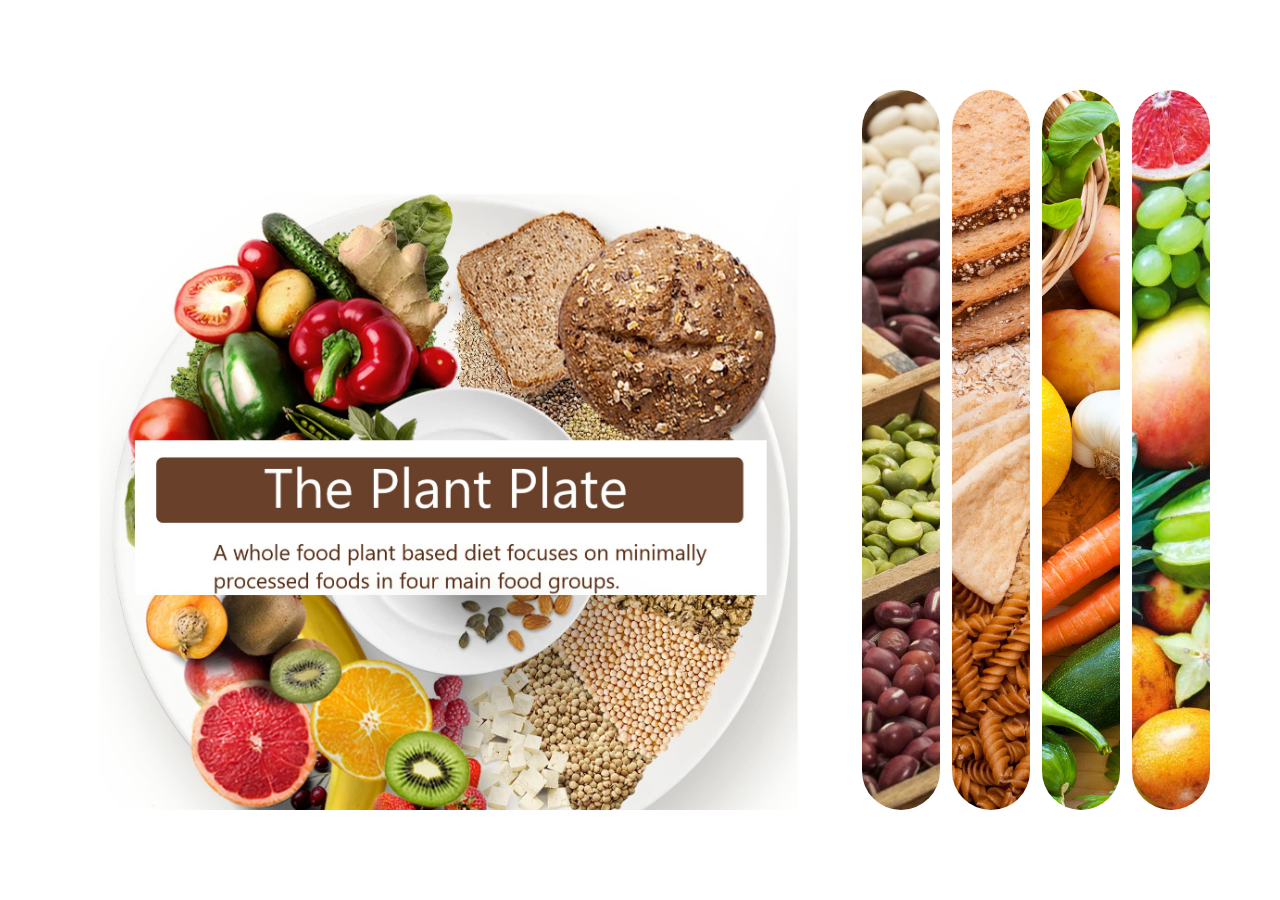
==== Expanding Cards/index.html @ e7990bd6 "Initial commit" ====
<!DOCTYPE html>
<html lang="en">
  <head>
    <meta charset="UTF-8" />
    <meta http-equiv="X-UA-Compatible" content="IE=edge" />
    <meta name="viewport" content="width=device-width, initial-scale=1.0" />
    <title>Expanding Cards</title>
    <link rel="stylesheet" href="style.css" />
    
  </head>
  <body>

        <div class="container">
        
            <div class="panel active" style = "background-image: url(images/Foodplate.jpg)">
            </div>

            <div class="panel" style = "background-image: url(images/BeansAndLegumes.jpg)">
                <h2>Beans and Legumes</h2>
            </div>

            <div class="panel" style = "background-image: url(images/WholeGrains.jpg)">
                <h2>Whole Grains</h2>
            </div>

            <div class="panel" style = "background-image: url(images/Vegetables.jpg)">
                <h2>Vegetables</h2>
            </div>

            <div class="panel" style = "background-image: url(images/Fruits.jpg)">
                <h2>Fruits</h2>
            </div>
        </div>

    <script src="script.js"></script>
  </body>
</html>
---- Expanding Cards/style.css ----
* {
box-sizing: border-box;
}

body{
    font-family: 'Segoe UI', Tahoma, Geneva, Verdana, sans-serif;
    display:flex;
    align-items: center;
    justify-content: center;
    height: 100vh;
    margin: 0;
    overflow:hidden;    
}
.container{
    display:flex;
    width:90vw;
}

.panel{
    background-size: cover;
    background-position:center;
    background-repeat: no-repeat;
    height: 80vh;
    border-radius: 40px;
    color: #fff;
    cursor: pointer;
    flex:0.5;
    margin:6px;
    position: relative;
    transition: flex 0.7s ease-in;
}

.panel h2{
font-size:24px;
position:absolute;
bottom:20px;
left:20px;
opacity: 0;
}

.panel.active {
    flex:5;    
}

.panel.active h2{
    opacity:1;
    transition: opacity 0.3s ease-in 0.4s;
    background-color: rgb(105,64,42, 0.7);
    padding: 2px 30px;
}


@media ( max-width: 480px) {
    .container{
        width:100vw;
    }

    .panel:nth-of-type(4), .panel:nth-of-type(5){
        display:none;
    }
}
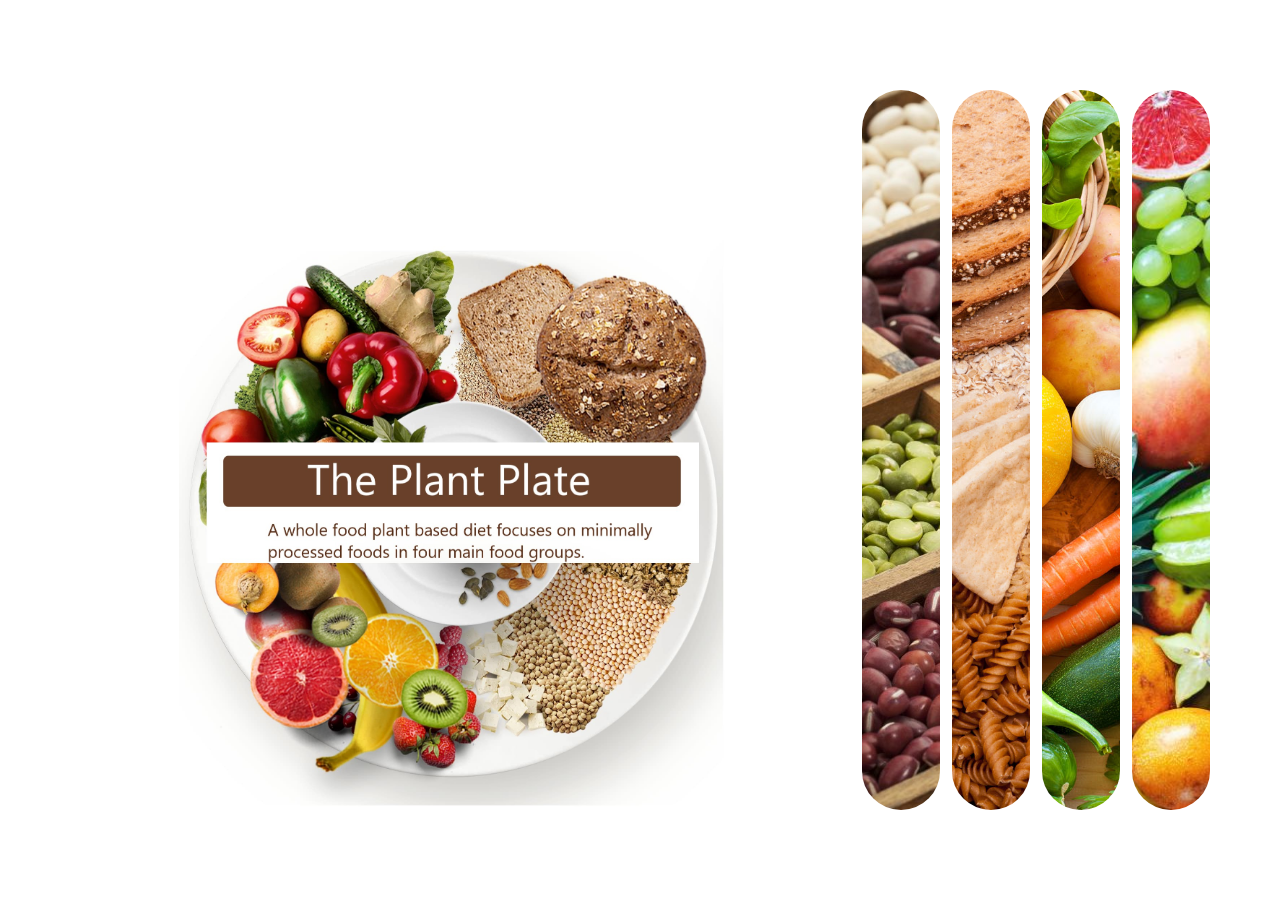
==== commit 468a14ff: "Project 2 of 50" ====
--- a/Expanding Cards/index.html
+++ b/Expanding Cards/index.html
@@ -10,7 +10,7 @@
   </head>
   <body>
 
-        <div class="container">
+        <container class="container">
         
             <div class="panel active" style = "background-image: url(images/Foodplate.jpg)">
             </div>
@@ -30,7 +30,7 @@
             <div class="panel" style = "background-image: url(images/Fruits.jpg)">
                 <h2>Fruits</h2>
             </div>
-        </div>
+        </container>
 
     <script src="script.js"></script>
   </body>
--- a/Expanding Cards/style.css
+++ b/Expanding Cards/style.css
@@ -18,7 +18,7 @@
 }
 
 .panel{
-    background-size: cover;
+    background-size: auto 100%;
     background-position:center;
     background-repeat: no-repeat;
     height: 80vh;
